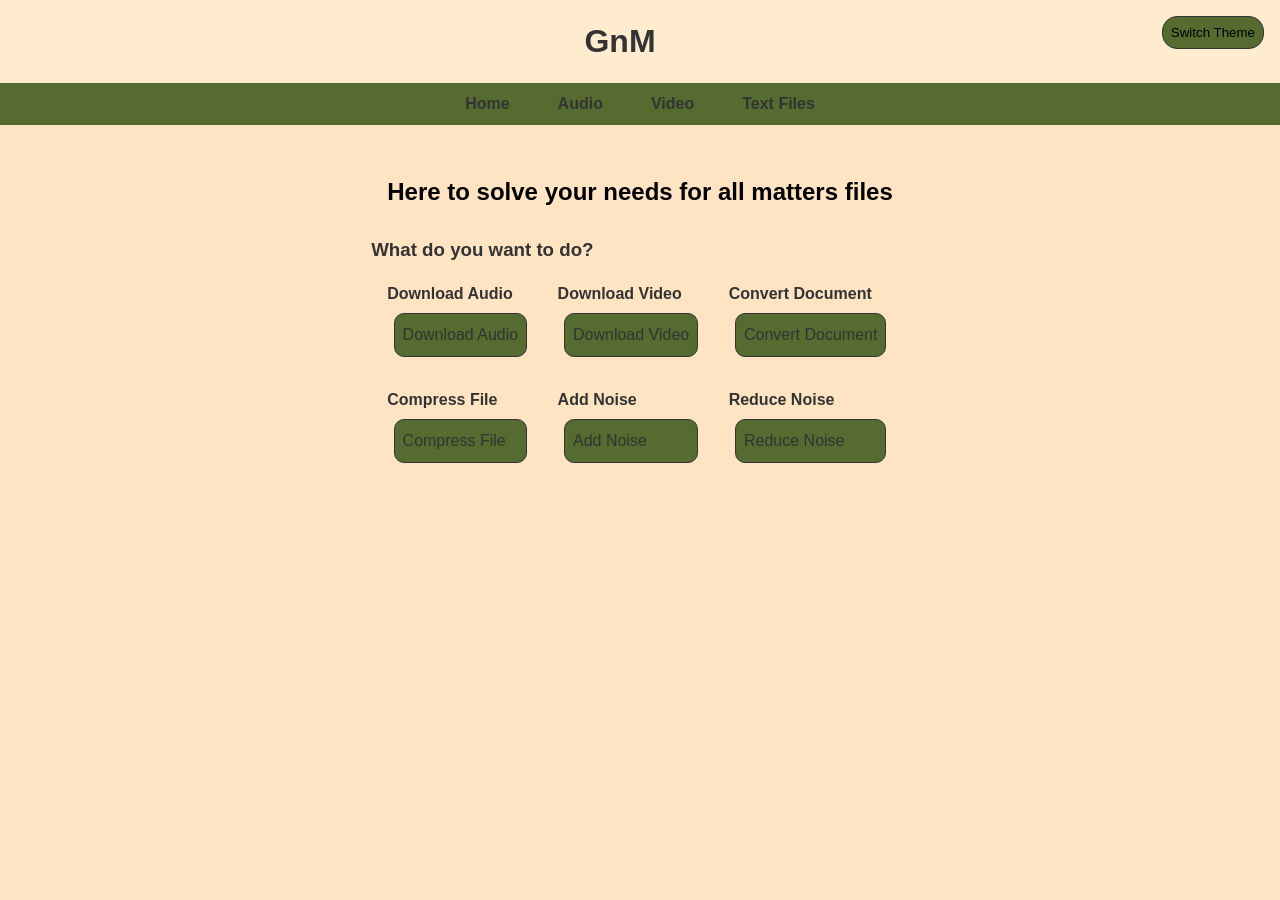
==== frontend/index.html @ c97c469e "Grid layout on desktop, Theme toggle" ====
<html>
    <head>
        <meta charset ="UTF-8">
        <meta name="viewport" content="width=device-width, initial-scale=1.0">
        <title>Get and Mutate</title>
        <link rel="stylesheet" href="style.css">
    </head>
    <body>
        <header>
            <h1>GnM</h1>
            <button id="toggle-nav" onclick="toggleNavBar()"> ☰ </button>
            <button id="theme-toggle" onclick="toggleDarkMode()">Switch Theme</button>
        </header>
        <nav>
            <ul>
                <li><a href="#home">Home</a></li>
                <li><a href="#audio">Audio</a></li>
                <li><a href="#video">Video</a></li>
                <li><a href="#Text">Text Files</a></li>
            </ul>
        </nav>
        <main>
            <section>
                <div class="invite">
                    <h2>Here to solve your needs for all matters files </h2>
                </div>
            </section>
            <section id="action-buttons">
                <h3>What do you want to do?</h3>
                <div class="buttons">
                    <div class="button-container">
                        <h4>Download Audio</h4>
                        <div class="button">
                            <a href="/download">Download Audio</a>
                        </div>
                    </div>
                    <div class="button-container">
                        <h4>Download Video</h4>
                        <div class="button">
                            <a href="/download_video">Download Video</a>
                        </div>
                    </div>
                    <div class="button-container">
                        <h4>Convert Document</h4>
                        <div class="button">
                            <a href="/convert_doc">Convert Document</a>
                        </div>
                    </div>
                    <div class="button-container">
                        <h4>Compress File</h4>
                        <div class="button">
                            <a href="/compress">Compress File</a>
                        </div>
                    </div>
                    <div class="button-container">
                        <h4>Add Noise</h4>
                        <div class="button">
                            <a href="/add_noise">Add Noise</a>
                        </div>
                    </div>
                    <div class="button-container">
                        <h4>Reduce Noise</h4>
                        <div class="button">
                            <a href="/noise">Reduce Noise</a>
                        </div>
                    </div>
                </div>
            </section>
        </main>
        <script src="script.js"></script>
    </body>
</html>
---- frontend/style.css ----
* {
    margin: 0;
    padding: 0;
    box-sizing: border-box;
    font-family: 'Segoe UI', Tahoma, Geneva, Verdana, sans-serif;
}

body {
    background-color:bisque;
    color: #333;
    line-height: 1.6;
}
body.dark-mode {
    background-color: #1a1a1a;
    color: #f4f4f4;
}

body.dark-mode header, nav {
    background-color: #333;
    color: #f4f4f4;
}

body.dark-mode .invite * {
    color: #f4f4f4;
}

header{
    background-color: blanchedalmond;
    color: #333;
    padding: 1rem;
    display: flex;
    justify-content: center;
    align-items: center;
    position: relative;
    transition: margin-left 0.5s ease;
}

header h1 {
        font-size: 2rem;
    }

#theme-toggle{
    position: absolute;
    top: 1rem;
    right: 1rem;
    padding: 0.5rem;
    border: 1px solid #333;
    background-color: darkolivegreen;
    border-radius: 15px;
    font-weight: 500;
    cursor: pointer;
}

.invite{
    color: #333;
}

nav{
    background-color:darkolivegreen;
    display: flex;
    justify-content: center;
}

nav ul li a{
    color: #333;
    text-decoration: none;
    font-weight: bold;
    transition: all 0.5s ease;
}

nav ul li a:hover{
    text-decoration: underline;
    color: darkred;
}

.invite{
    color: inherit;
    }

.button{
    margin: 0.4rem;
    padding: 0.5rem;
    border: 1px solid #333;
    background-color: darkolivegreen;
    border-radius: 10px;
}

.button a{
    color: #333;
    font-weight: 500;
    text-decoration: none;
    font-weight:300;
    transition: all 0.5s ease;
}

.button:hover {
    background-color: darkred;
    border-color: darkred;
    cursor: pointer;
    font-weight: 300;
}

.button:hover a{
    color: white;
}


@media (min-width: 1025px){

header{
    background-color: blanchedalmond;
    color: #333;
    padding: 1rem;
    display: flex;
    justify-content: center;
    align-items: center;
    position: relative;
}
header.shifted{
    margin-left: 0;
}

header h1 {
    padding-right: 2.5rem;
}

nav {
    position: relative;
    width: 100%;
    height: auto;
    transform: none;
    padding: 0.5rem;
}
nav.collapsed{
    transform: none;
}

nav ul{
    display: flex;
    justify-content: center;
    list-style: none;
}

nav ul li{
    margin: 0 1.5rem;
}

main {
    display: flex;
    flex-direction: column;
    justify-content: center;
    align-items: center;
    padding: 2rem;
}

main.shifted{
    margin-left: 0;
}

#toggle-nav{
    display: none;
    }

.invite{
    color:black;
    padding: 1rem;
}

#action-buttons{
    margin: 0.5rem;
    }

.buttons{
    display: grid;
    grid-template-columns: repeat(3, auto);
    gap: 1.5rem;
    padding: 1rem;
    max-width: 1200px;
    margin: 0 auto;
}

}


/*Tablet View*/
@media (max-width: 1024px) {
    header{
        margin-left: 200px;
    }

    header.shifted{
        margin-left: 0;
    }


    nav{
        position: fixed;
        height: 100%;
        width: 200px;
        z-index: 1;
        top: 0;
        left: 0;
        overflow-x: hidden;
        padding-top: 0.3rem;
        transition: transform 0.5s ease;
    }
    
    nav.collapsed{
        transform: translate(-100%);
    }

    nav ul {
        display: flex;
        justify-content: center;
        list-style: none;
        flex-direction: column;
        align-items: center;
    }

    nav ul li{
        margin: 1rem 0;
    }

    #toggle-nav{
        position: absolute;
        top: 1rem;
        left: 1rem;
        padding: 0.5rem;
        border: 1px solid #333;
        border-radius: 15px;
        font-weight: 500;
        cursor: pointer;
    }

    main{
        padding: 1rem;
        display: flex;
        flex-direction: column;
        justify-content: center;
        align-items: center;
        transition: margin-left 0.5s;
        margin-left: 200px;
    }

    main.shifted{
        margin-left: 0;
    }

    .invite{
        padding: 0.6rem;
    }
    #action-buttons{
        margin: 0.5rem;
        display: flex;
        flex-direction: column;
        align-items: center;
    }
    
}

/*Mobile View*/
@media (max-width: 480px) {
    header{
        margin-left: 100px;
    }

    header.shifted{
        margin-left: 0;
    }

    header h1 {
        padding-right: 2.5rem;
    }

    main{
        padding: 0.5rem;
        display: flex;
        flex-direction: column;
        justify-content: center;
        align-items: center;
        transition: margin-left 0.5s;
        margin-left: 100px;
    }

    main.shifted{
        margin-left: 0;
    }

    #toggle-nav{
        position: absolute;
        top: 1rem;
        left: 0.4rem;
        padding: 0.5rem;
        border: 1px solid #333;
        border-radius: 15px;
        font-weight: 500;
        cursor: pointer;
    }

    nav{
        position: fixed;
        height: 100%;
        width: 100px;
        z-index: 1;
        top: 0;
        left: 0;
        overflow-x: hidden;
        padding-top: 0.3rem;
        transition: width 0.5s;
    }

    nav.collapsed{
        transform: translate(-100%);
    }

    nav ul {
        display: flex;
        justify-content: center;
        list-style: none;
        flex-direction: column;
        align-items: center;
    }

    nav ul li{
        margin: 0.7rem 0;
    }

    .invite{
        padding: 0.5rem;
    }
    #action-buttons{
        margin: 0.5rem;
        display: flex;
        flex-direction: column;
        align-items: center;
    }
}
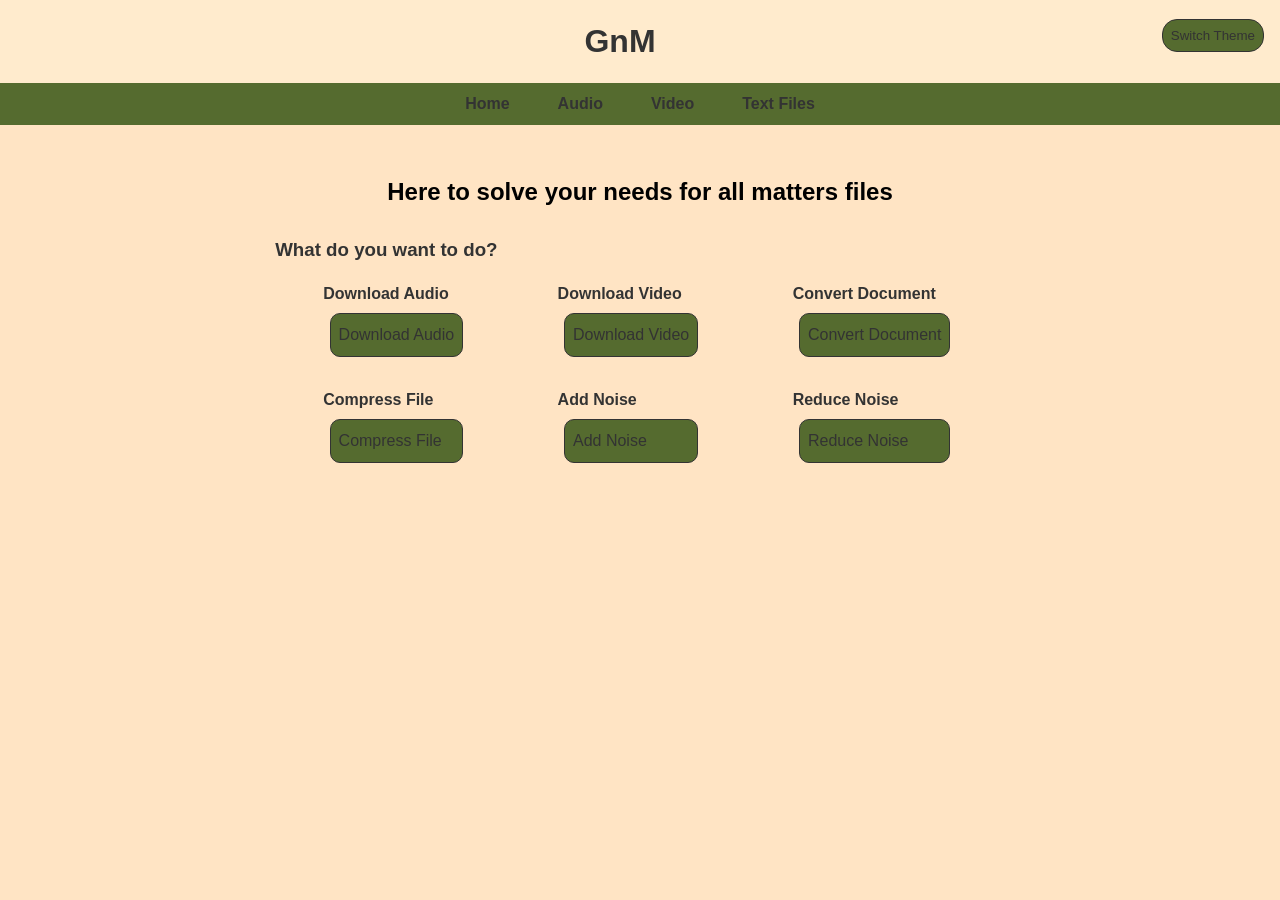
==== commit bc52eafc: "Buttons on other pages" ====
--- a/frontend/index.html
+++ b/frontend/index.html
@@ -13,10 +13,10 @@
         </header>
         <nav>
             <ul>
-                <li><a href="#home">Home</a></li>
-                <li><a href="#audio">Audio</a></li>
-                <li><a href="#video">Video</a></li>
-                <li><a href="#Text">Text Files</a></li>
+                <li><a href="index.html">Home</a></li>
+                <li><a href="audio.html">Audio</a></li>
+                <li><a href="video.html">Video</a></li>
+                <li><a href="text.html">Text Files</a></li>
             </ul>
         </nav>
         <main>
@@ -31,37 +31,37 @@
                     <div class="button-container">
                         <h4>Download Audio</h4>
                         <div class="button">
-                            <a href="/download">Download Audio</a>
+                            <a href="d_audio.html">Download Audio</a>
                         </div>
                     </div>
                     <div class="button-container">
                         <h4>Download Video</h4>
                         <div class="button">
-                            <a href="/download_video">Download Video</a>
+                            <a href="d_video.html">Download Video</a>
                         </div>
                     </div>
                     <div class="button-container">
                         <h4>Convert Document</h4>
                         <div class="button">
-                            <a href="/convert_doc">Convert Document</a>
+                            <a href="c_doc.htnl">Convert Document</a>
                         </div>
                     </div>
                     <div class="button-container">
                         <h4>Compress File</h4>
                         <div class="button">
-                            <a href="/compress">Compress File</a>
+                            <a href="comp_file.html">Compress File</a>
                         </div>
                     </div>
                     <div class="button-container">
                         <h4>Add Noise</h4>
                         <div class="button">
-                            <a href="/add_noise">Add Noise</a>
+                            <a href="add_noise.html">Add Noise</a>
                         </div>
                     </div>
                     <div class="button-container">
                         <h4>Reduce Noise</h4>
                         <div class="button">
-                            <a href="/noise">Reduce Noise</a>
+                            <a href="reduce_noise.html">Reduce Noise</a>
                         </div>
                     </div>
                 </div>
--- a/frontend/style.css
+++ b/frontend/style.css
@@ -11,7 +11,7 @@
     line-height: 1.6;
 }
 body.dark-mode {
-    background-color: #1a1a1a;
+    background-color: #333;
     color: #f4f4f4;
 }
 
@@ -21,6 +21,18 @@
 }
 
 body.dark-mode .invite * {
+    color: #f4f4f4;
+}
+
+body.dark-mode nav ul li a {
+    color: f4f4f4;
+}
+
+body.dark-mode .button a{
+    color: #f4f4f4;
+}
+
+body.dark-mode button{
     color: #f4f4f4;
 }
 
@@ -104,6 +116,37 @@
     color: white;
 }
 
+label{
+    font-weight: 500;
+    margin: 0.3rem;
+}
+
+input{
+    padding: 0.4rem;
+    border: 1px solid #333;
+    border-radius: 15px;
+    box-sizing: border-box;
+}
+
+button{
+    padding: 0.2rem 0.8rem;
+    margin-top: 0.2rem;
+    border: 1px solid #333;
+    background-color: darkolivegreen;
+    color: #333;
+    border-radius: 15px;
+    font-weight: 500;
+    cursor: pointer;
+}
+
+button:hover {
+    background-color: darkred;
+    border-color: darkred;
+    cursor: pointer;
+    font-weight: 300;
+    color: white;
+}
+
 
 @media (min-width: 1025px){
 
@@ -170,13 +213,34 @@
     margin: 0.5rem;
     }
 
+.button:active {
+    background-color: darkred;
+    border-color: darkred;
+    cursor: pointer;
+    font-weight: 300;
+}
+
+.button:hover a{
+    color: white;
+}
+
 .buttons{
     display: grid;
     grid-template-columns: repeat(3, auto);
     gap: 1.5rem;
     padding: 1rem;
-    max-width: 1200px;
+    max-width: 2000px;
     margin: 0 auto;
+}
+
+.button-container{
+    margin-left: 2rem;
+    margin-right: 2rem;
+}
+
+.form-container{
+    margin-left: 2rem;
+    margin-right: 2rem;
 }
 
 }
@@ -255,6 +319,16 @@
         flex-direction: column;
         align-items: center;
     }
+
+    .button-container{
+        margin-top: 2rem;
+        margin-bottom: 2rem;;
+    }
+
+    .form-container{
+        margin-top: 2rem;
+        margin-bottom: 2rem;;
+    }
     
 }
 
@@ -334,5 +408,17 @@
         flex-direction: column;
         align-items: center;
     }
-}
-
+
+    .button:active {
+        background-color: darkred;
+        border-color: darkred;
+        cursor: pointer;
+        font-weight: 300;
+    }
+
+    .button:hover a{
+        color: white;
+    }
+
+}
+
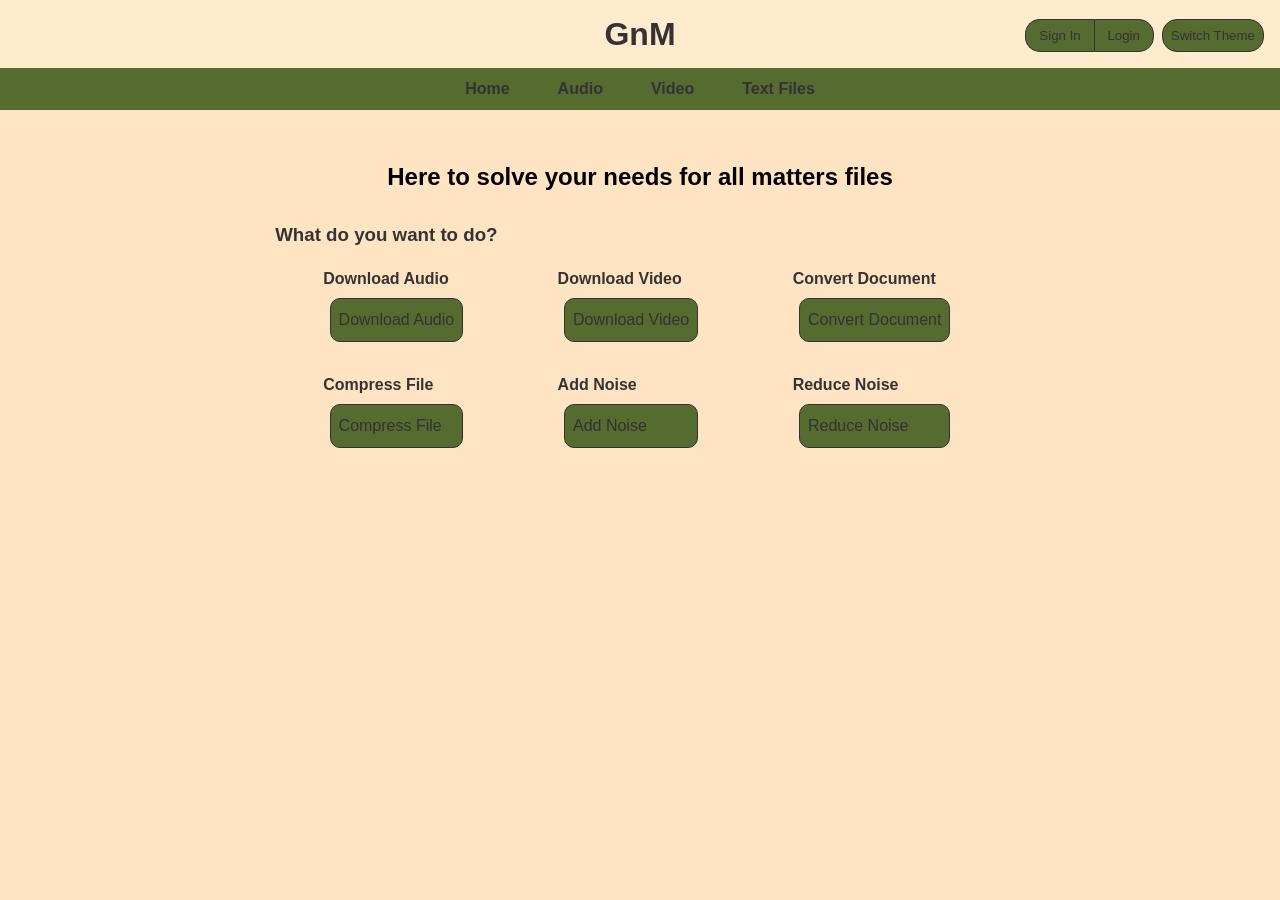
==== commit 9d350d64: "Sign up and login buttons, rearranged header" ====
--- a/frontend/index.html
+++ b/frontend/index.html
@@ -9,7 +9,13 @@
         <header>
             <h1>GnM</h1>
             <button id="toggle-nav" onclick="toggleNavBar()"> ☰ </button>
-            <button id="theme-toggle" onclick="toggleDarkMode()">Switch Theme</button>
+            <div class="right-controls">
+                <div id="auth-buttons">
+                    <button id="signin-button"> Sign In</button>
+                    <button id="login-button"> Login</button>
+                </div>
+                <button id="theme-toggle" onclick="toggleTheme()">Switch Theme</button>
+            </div>
         </header>
         <nav>
             <ul>
--- a/frontend/style.css
+++ b/frontend/style.css
@@ -41,20 +41,27 @@
     color: #333;
     padding: 1rem;
     display: flex;
-    justify-content: center;
+    justify-content: space-between;
     align-items: center;
     position: relative;
     transition: margin-left 0.5s ease;
+    overflow: hidden;
 }
 
 header h1 {
-        font-size: 2rem;
-    }
+    position: absolute;
+    left: 50%;
+    transform: translateX(-50%);
+    flex: none;
+    }
+
+.right-controls {
+    display: flex;
+    gap: 0.5rem;
+    margin-left: auto;
+}
 
 #theme-toggle{
-    position: absolute;
-    top: 1rem;
-    right: 1rem;
     padding: 0.5rem;
     border: 1px solid #333;
     background-color: darkolivegreen;
@@ -62,6 +69,52 @@
     font-weight: 500;
     cursor: pointer;
 }
+
+#auth-buttons{
+    display: flex;
+}
+
+#signin-button, .login-button{
+    padding: 0.5rem, 0.8rem;
+    border: 1px solid #333;
+    background-color: darkolivegreen;
+    font-weight: 500;
+    cursor: pointer;
+}
+
+#signin-button{
+    border-right: none;
+    border-radius: 15px 0 0 15px;
+}
+
+#login-button{
+    border-radius: 0 15px 15px 0;
+}
+
+#signin-button:hover, .login-button:hover{
+    background-color: darkred;
+    border-color: darkred;
+    cursor: pointer;
+    font-weight: 300;
+    color: white;
+}
+
+#signin-button:active, .login-button:active{
+    background-color: darkred;
+    border-color: darkred;
+    cursor: pointer;
+    font-weight: 300;
+    color: white;
+}
+
+#signin-button a, .login-button a{
+    color: #333;
+    font-weight: 500;
+    text-decoration: none;
+    font-weight:300;
+    transition: all 0.5s ease;
+}
+
 
 .invite{
     color: #333;
@@ -163,10 +216,6 @@
     margin-left: 0;
 }
 
-header h1 {
-    padding-right: 2.5rem;
-}
-
 nav {
     position: relative;
     width: 100%;
@@ -202,6 +251,12 @@
 
 #toggle-nav{
     display: none;
+    }
+
+.right-controls {
+    display: flex;
+    gap: 0.5rem;
+    margin-left: auto;
     }
 
 .invite{
@@ -255,7 +310,6 @@
     header.shifted{
         margin-left: 0;
     }
-
 
     nav{
         position: fixed;
@@ -285,6 +339,15 @@
         margin: 1rem 0;
     }
 
+    .right-controls {
+        flex-direction: column;
+        align-items: flex-end; 
+    }
+
+    .auth-buttons{
+        display: flex;
+    }
+
     #toggle-nav{
         position: absolute;
         top: 1rem;
@@ -313,12 +376,6 @@
     .invite{
         padding: 0.6rem;
     }
-    #action-buttons{
-        margin: 0.5rem;
-        display: flex;
-        flex-direction: column;
-        align-items: center;
-    }
 
     .button-container{
         margin-top: 2rem;
@@ -343,7 +400,11 @@
     }
 
     header h1 {
-        padding-right: 2.5rem;
+        position: absolute;
+        left: 50%;
+        transform: translateX(-50%);
+        flex: none;
+        z-index: 1;
     }
 
     main{
@@ -369,6 +430,11 @@
         border-radius: 15px;
         font-weight: 500;
         cursor: pointer;
+    }
+
+    .right-controls {
+        flex-direction: column;
+        align-items: flex-end; 
     }
 
     nav{
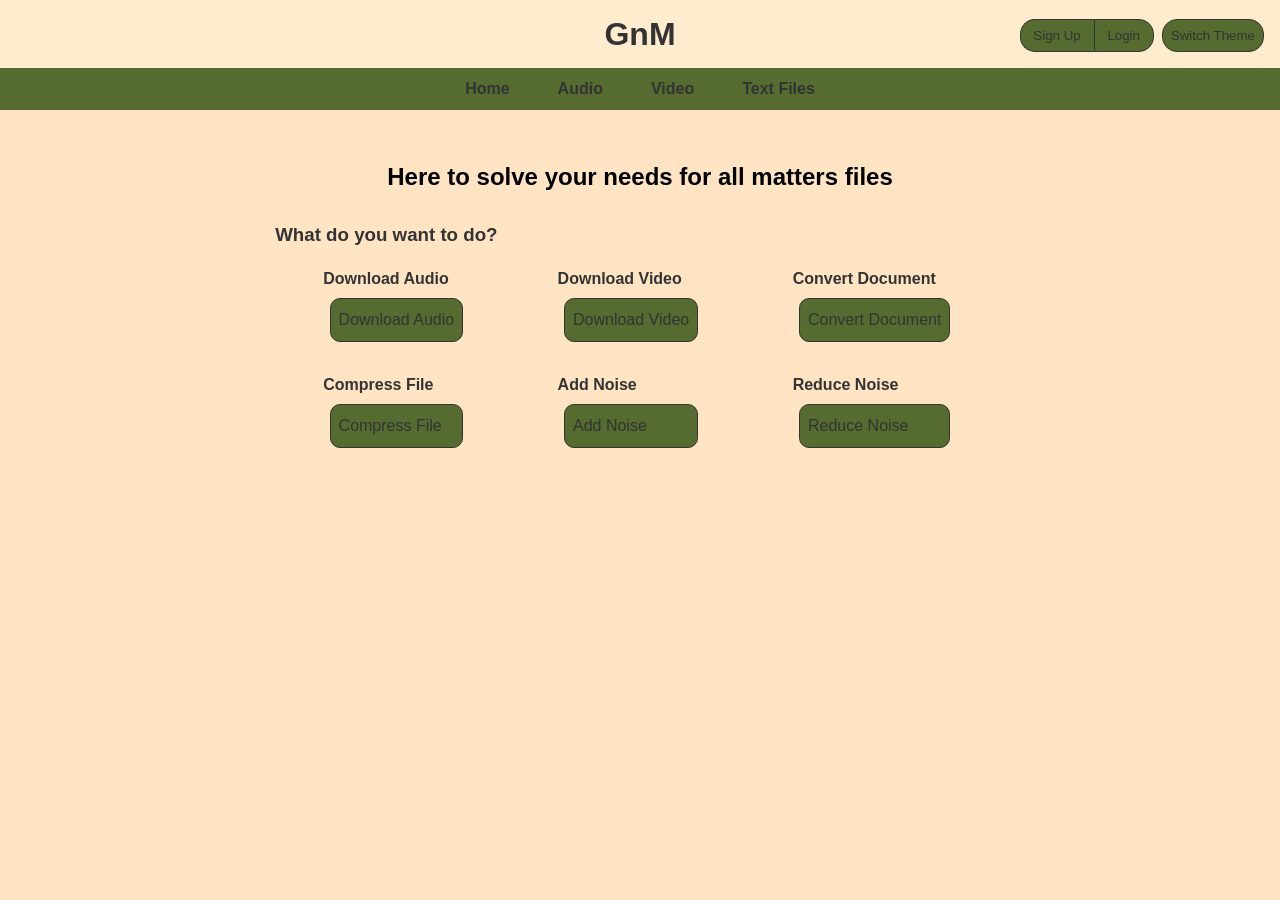
==== commit af0a39c1: "Login, Signup pages" ====
--- a/frontend/index.html
+++ b/frontend/index.html
@@ -11,7 +11,7 @@
             <button id="toggle-nav" onclick="toggleNavBar()"> ☰ </button>
             <div class="right-controls">
                 <div id="auth-buttons">
-                    <button id="signin-button"> Sign In</button>
+                    <button id="signup-button"> Sign Up</button>
                     <button id="login-button"> Login</button>
                 </div>
                 <button id="theme-toggle" onclick="toggleTheme()">Switch Theme</button>
--- a/frontend/style.css
+++ b/frontend/style.css
@@ -74,7 +74,7 @@
     display: flex;
 }
 
-#signin-button, .login-button{
+#signup-button, #login-button{
     padding: 0.5rem, 0.8rem;
     border: 1px solid #333;
     background-color: darkolivegreen;
@@ -82,7 +82,7 @@
     cursor: pointer;
 }
 
-#signin-button{
+#signup-button{
     border-right: none;
     border-radius: 15px 0 0 15px;
 }
@@ -91,7 +91,7 @@
     border-radius: 0 15px 15px 0;
 }
 
-#signin-button:hover, .login-button:hover{
+#signup-button:hover, #login-button:hover{
     background-color: darkred;
     border-color: darkred;
     cursor: pointer;
@@ -99,7 +99,7 @@
     color: white;
 }
 
-#signin-button:active, .login-button:active{
+#signup-button:active, #login-button:active{
     background-color: darkred;
     border-color: darkred;
     cursor: pointer;
@@ -107,7 +107,7 @@
     color: white;
 }
 
-#signin-button a, .login-button a{
+#signup-button a, #login-button a{
     color: #333;
     font-weight: 500;
     text-decoration: none;
@@ -135,7 +135,12 @@
 
 nav ul li a:hover{
     text-decoration: underline;
-    color: darkred;
+    color: white;
+}
+
+nav ul li a:active{
+    text-decoration: underline;
+    color: white;
 }
 
 .invite{
@@ -200,106 +205,145 @@
     color: white;
 }
 
-
-@media (min-width: 1025px){
-
-header{
-    background-color: blanchedalmond;
-    color: #333;
-    padding: 1rem;
-    display: flex;
-    justify-content: center;
-    align-items: center;
-    position: relative;
-}
-header.shifted{
-    margin-left: 0;
-}
-
-nav {
-    position: relative;
-    width: 100%;
-    height: auto;
-    transform: none;
-    padding: 0.5rem;
-}
-nav.collapsed{
-    transform: none;
-}
-
-nav ul{
-    display: flex;
-    justify-content: center;
-    list-style: none;
-}
-
-nav ul li{
-    margin: 0 1.5rem;
-}
-
-main {
+.login-container, .signup-container{
     display: flex;
     flex-direction: column;
     justify-content: center;
     align-items: center;
     padding: 2rem;
-}
-
-main.shifted{
-    margin-left: 0;
-}
-
-#toggle-nav{
-    display: none;
-    }
-
-.right-controls {
+    border: 1px solid #333;
+    border-radius: 30px;
+    background-color: transparent;
+    box-shadow: 0 4px 8px rgba(0, 0, 0, 0.1);
+    width: 300px;
+    text-align: center;
+}
+
+.login-container h2, .signup-container h2{
+    margin-bottom: 1rem;
+}
+
+.login-container form, .signup-container form{
     display: flex;
-    gap: 0.5rem;
-    margin-left: auto;
-    }
-
-.invite{
-    color:black;
-    padding: 1rem;
-}
-
-#action-buttons{
-    margin: 0.5rem;
-    }
-
-.button:active {
-    background-color: darkred;
-    border-color: darkred;
-    cursor: pointer;
-    font-weight: 300;
-}
-
-.button:hover a{
-    color: white;
-}
-
-.buttons{
-    display: grid;
-    grid-template-columns: repeat(3, auto);
-    gap: 1.5rem;
-    padding: 1rem;
-    max-width: 2000px;
-    margin: 0 auto;
-}
-
-.button-container{
-    margin-left: 2rem;
-    margin-right: 2rem;
-}
-
-.form-container{
-    margin-left: 2rem;
-    margin-right: 2rem;
-}
-
-}
-
+    flex-direction: column;
+    width: 100%;
+}
+
+.login-container input, .signup-container input{
+    width: 100%;
+    padding: 0.5rem;
+    border-radius: 10px;
+    outline: none;
+}
+.login-container button, .signup-container button{
+    margin: 0.5rem auto;
+    width: 40%
+}
+
+.message{
+    margin-top: 1rem;
+    color: red;
+}
+
+
+@media (min-width: 1025px){
+
+    header{
+        background-color: blanchedalmond;
+        color: #333;
+        padding: 1rem;
+        display: flex;
+        justify-content: center;
+        align-items: center;
+        position: relative;
+    }
+    header.shifted{
+        margin-left: 0;
+    }
+
+    nav {
+        position: relative;
+        width: 100%;
+        height: auto;
+        transform: none;
+        padding: 0.5rem;
+    }
+    nav.collapsed{
+        transform: none;
+    }
+
+    nav ul{
+        display: flex;
+        justify-content: center;
+        list-style: none;
+    }
+
+    nav ul li{
+        margin: 0 1.5rem;
+    }
+
+    main {
+        display: flex;
+        flex-direction: column;
+        justify-content: center;
+        align-items: center;
+        padding: 2rem;
+    }
+
+    main.shifted{
+        margin-left: 0;
+    }
+
+    #toggle-nav{
+        display: none;
+        }
+
+    .right-controls {
+        display: flex;
+        gap: 0.5rem;
+        margin-left: auto;
+        }
+
+    .invite{
+        color:black;
+        padding: 1rem;
+    }
+
+    #action-buttons{
+        margin: 0.5rem;
+        }
+
+    .button:active {
+        background-color: darkred;
+        border-color: darkred;
+        cursor: pointer;
+        font-weight: 300;
+    }
+
+    .button:hover a{
+        color: white;
+    }
+
+    .buttons{
+        display: grid;
+        grid-template-columns: repeat(3, auto);
+        gap: 1.5rem;
+        padding: 1rem;
+        max-width: 2000px;
+        margin: 0 auto;
+    }
+
+    .button-container{
+        margin-left: 2rem;
+        margin-right: 2rem;
+    }
+
+    .form-container{
+        margin-left: 2rem;
+        margin-right: 2rem;
+    }
+
+}
 
 /*Tablet View*/
 @media (max-width: 1024px) {
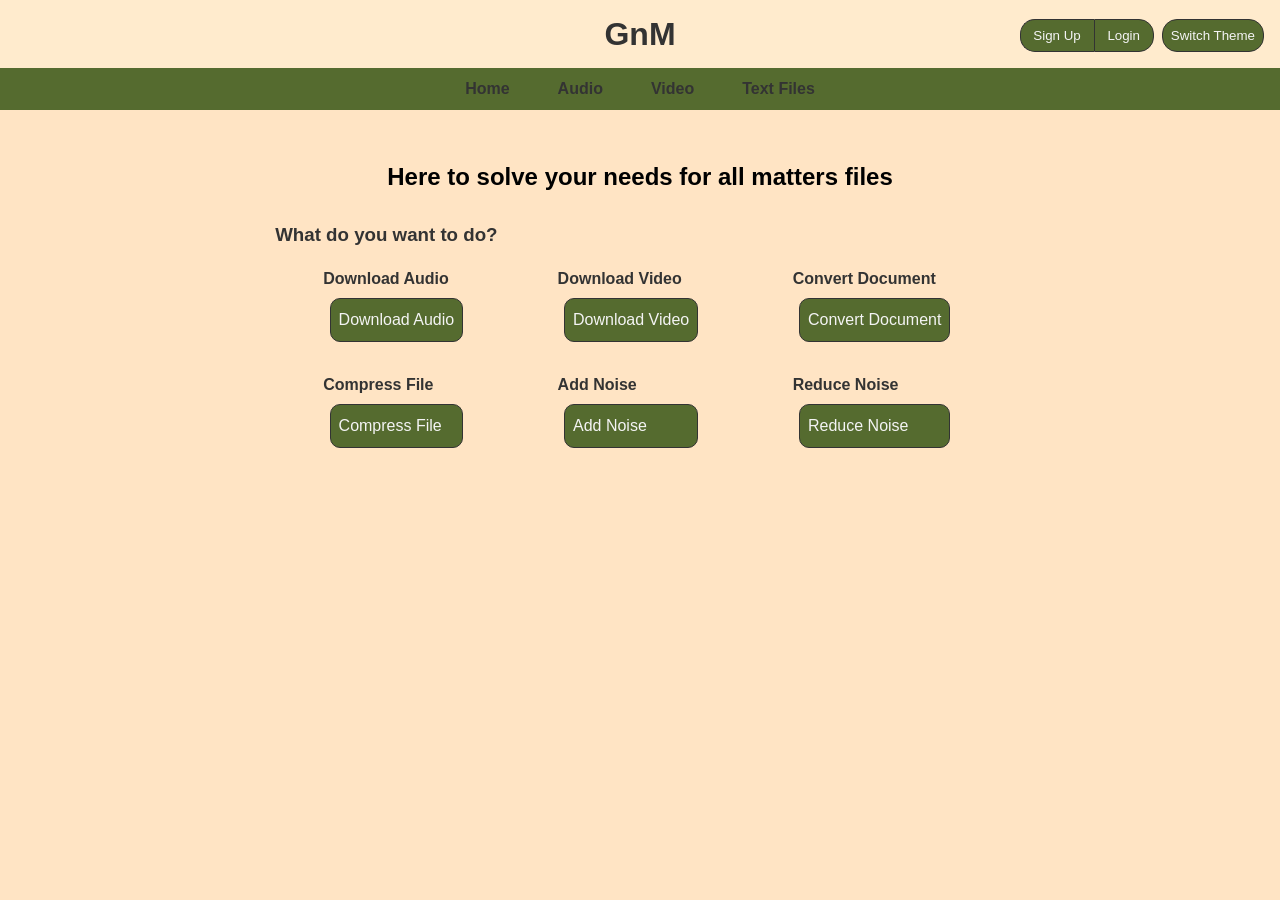
==== commit 5486aef1: "Stylistic adjustments; quite many" ====
--- a/frontend/index.html
+++ b/frontend/index.html
@@ -11,8 +11,8 @@
             <button id="toggle-nav" onclick="toggleNavBar()"> ☰ </button>
             <div class="right-controls">
                 <div id="auth-buttons">
-                    <button id="signup-button"> Sign Up</button>
-                    <button id="login-button"> Login</button>
+                    <button id="signup-button"><a href="signup.html">Sign Up</a></button>
+                    <button id="login-button"><a href="login.html">Login</a></button>
                 </div>
                 <button id="theme-toggle" onclick="toggleTheme()">Switch Theme</button>
             </div>
--- a/frontend/style.css
+++ b/frontend/style.css
@@ -5,6 +5,18 @@
     font-family: 'Segoe UI', Tahoma, Geneva, Verdana, sans-serif;
 }
 
+* {
+    box-sizing: border-box;
+}
+
+html, body {
+    margin: 0;
+    padding: 0;
+    width: 100%;
+    min-height: 100%;
+    overflow-x: hidden;
+}
+
 body {
     background-color:bisque;
     color: #333;
@@ -28,12 +40,12 @@
     color: f4f4f4;
 }
 
-body.dark-mode .button a{
-    color: #f4f4f4;
-}
-
 body.dark-mode button{
     color: #f4f4f4;
+}
+
+body.dark-mode #auth-buttons a{
+    color: #f4f4f4 ;
 }
 
 header{
@@ -108,7 +120,7 @@
 }
 
 #signup-button a, #login-button a{
-    color: #333;
+    color: #f4f4f4;
     font-weight: 500;
     text-decoration: none;
     font-weight:300;
@@ -156,7 +168,7 @@
 }
 
 .button a{
-    color: #333;
+    color: #f4f4f4;
     font-weight: 500;
     text-decoration: none;
     font-weight:300;
@@ -191,10 +203,26 @@
     margin-top: 0.2rem;
     border: 1px solid #333;
     background-color: darkolivegreen;
-    color: #333;
+    color: #f4f4f4;
     border-radius: 15px;
     font-weight: 500;
     cursor: pointer;
+}
+
+button a{
+    color: #f4f4f4;
+    font-weight: 500;
+    text-decoration: none;
+    font-weight:300;
+    transition: all 0.5s ease;
+}
+
+button:active {
+    background-color: darkred;
+    border-color: darkred;
+    cursor: pointer;
+    font-weight: 300;
+    color: white;
 }
 
 button:hover {
@@ -205,17 +233,29 @@
     color: white;
 }
 
+.auth-page-container{
+    width: 100%;
+    min-height: 100vh;
+    display: flex;
+    justify-content: center;
+    align-items: center;
+}
+
 .login-container, .signup-container{
     display: flex;
     flex-direction: column;
     justify-content: center;
     align-items: center;
+
     padding: 2rem;
     border: 1px solid #333;
     border-radius: 30px;
+    
     background-color: transparent;
     box-shadow: 0 4px 8px rgba(0, 0, 0, 0.1);
-    width: 300px;
+    
+    width: min(90%, 350px);
+    max-width: 350px;
     text-align: center;
 }
 
@@ -223,28 +263,102 @@
     margin-bottom: 1rem;
 }
 
-.login-container form, .signup-container form{
+.login-container .GnM-form, .signup-container .GnM-form{
     display: flex;
     flex-direction: column;
     width: 100%;
 }
 
+.form-group{
+    position: relative;
+    padding: 0.3rem 0;
+    margin-bottom: 1rem;
+    width: 100%;
+}
+
 .login-container input, .signup-container input{
     width: 100%;
-    padding: 0.5rem;
+    padding: 0.5rem 0.7rem 0.5rem 0.3rem;
     border-radius: 10px;
     outline: none;
 }
+
+.login-container label, .signup-container label{
+    position: absolute;
+    left: 0.5rem;
+    top: 1rem;
+    background-color: transparent;
+    transform: translateY(-50%);
+    pointer-events: none;
+    transition: all 0.3s ease;
+}
+
+.login-container input:focus~label,
+.login-container input:valid~label,
+.signup-container input:focus~label,
+.signup-container input:valid~label{
+    top: -10px;
+}
+
+.login-container .icon, .signup-container .icon{
+    position: absolute;
+    right: 0.5rem;
+    top: 50%;
+    transform: translateY(-50%);
+}
+
 .login-container button, .signup-container button{
     margin: 0.5rem auto;
     width: 40%
 }
 
+.remember-me{
+    width: 100%;
+    display: flex;
+    justify-content: space-between;
+    align-items: center;
+    margin-top: -0.8rem;
+    margin-bottom: 0.2rem;
+}
+
+.remember-me label{
+    position: static;
+    display: flex;
+    align-items: center;
+    gap: 0.3rem;
+    transform: none;
+}
+
+.remember-me input[type="checkbox"]{
+    width: auto;
+}
+
 .message{
     margin-top: 1rem;
     color: red;
 }
 
+.signup-link{
+    margin: 0.2rem;
+}
+
+.dark-mode .login-container label,
+.dark-mode .login-container .icon,
+.dark-mode .signup-container label,
+.dark-mode .signup-container .icon{
+    color: #020000;
+}
+
+.dark-mode .login-container input:focus~label,
+.dark-mode .login-container input:valid~label,
+.dark-mode .signup-container input:focus~label,
+.dark-mode .signup-container input:valid~label{
+    color: #f4f4f4;
+}
+
+.dark-mode .remember-me label{
+    color: #f4f4f4;
+}
 
 @media (min-width: 1025px){
 
@@ -430,6 +544,7 @@
         margin-top: 2rem;
         margin-bottom: 2rem;;
     }
+
     
 }
 
@@ -530,5 +645,9 @@
         color: white;
     }
 
-}
-
+    .auth-page-container{
+        width: 100vw;
+    }
+
+}
+
